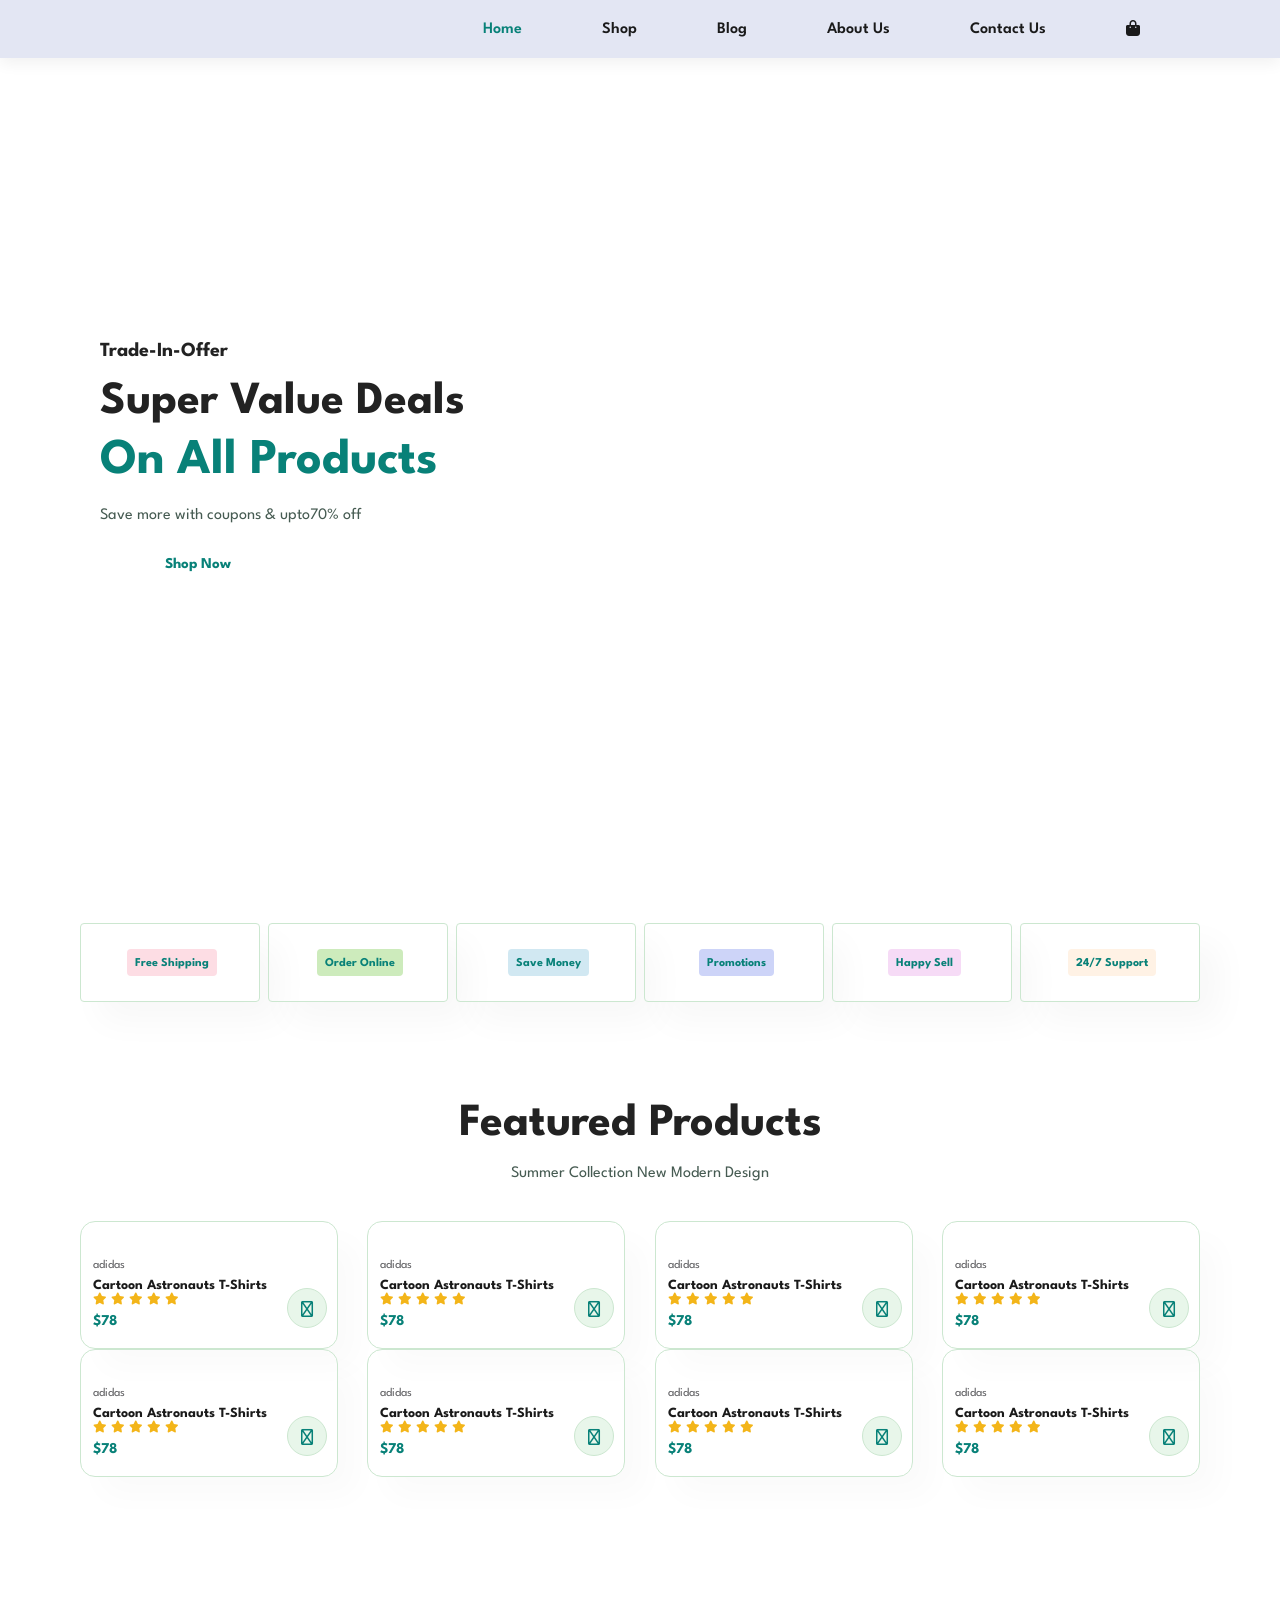
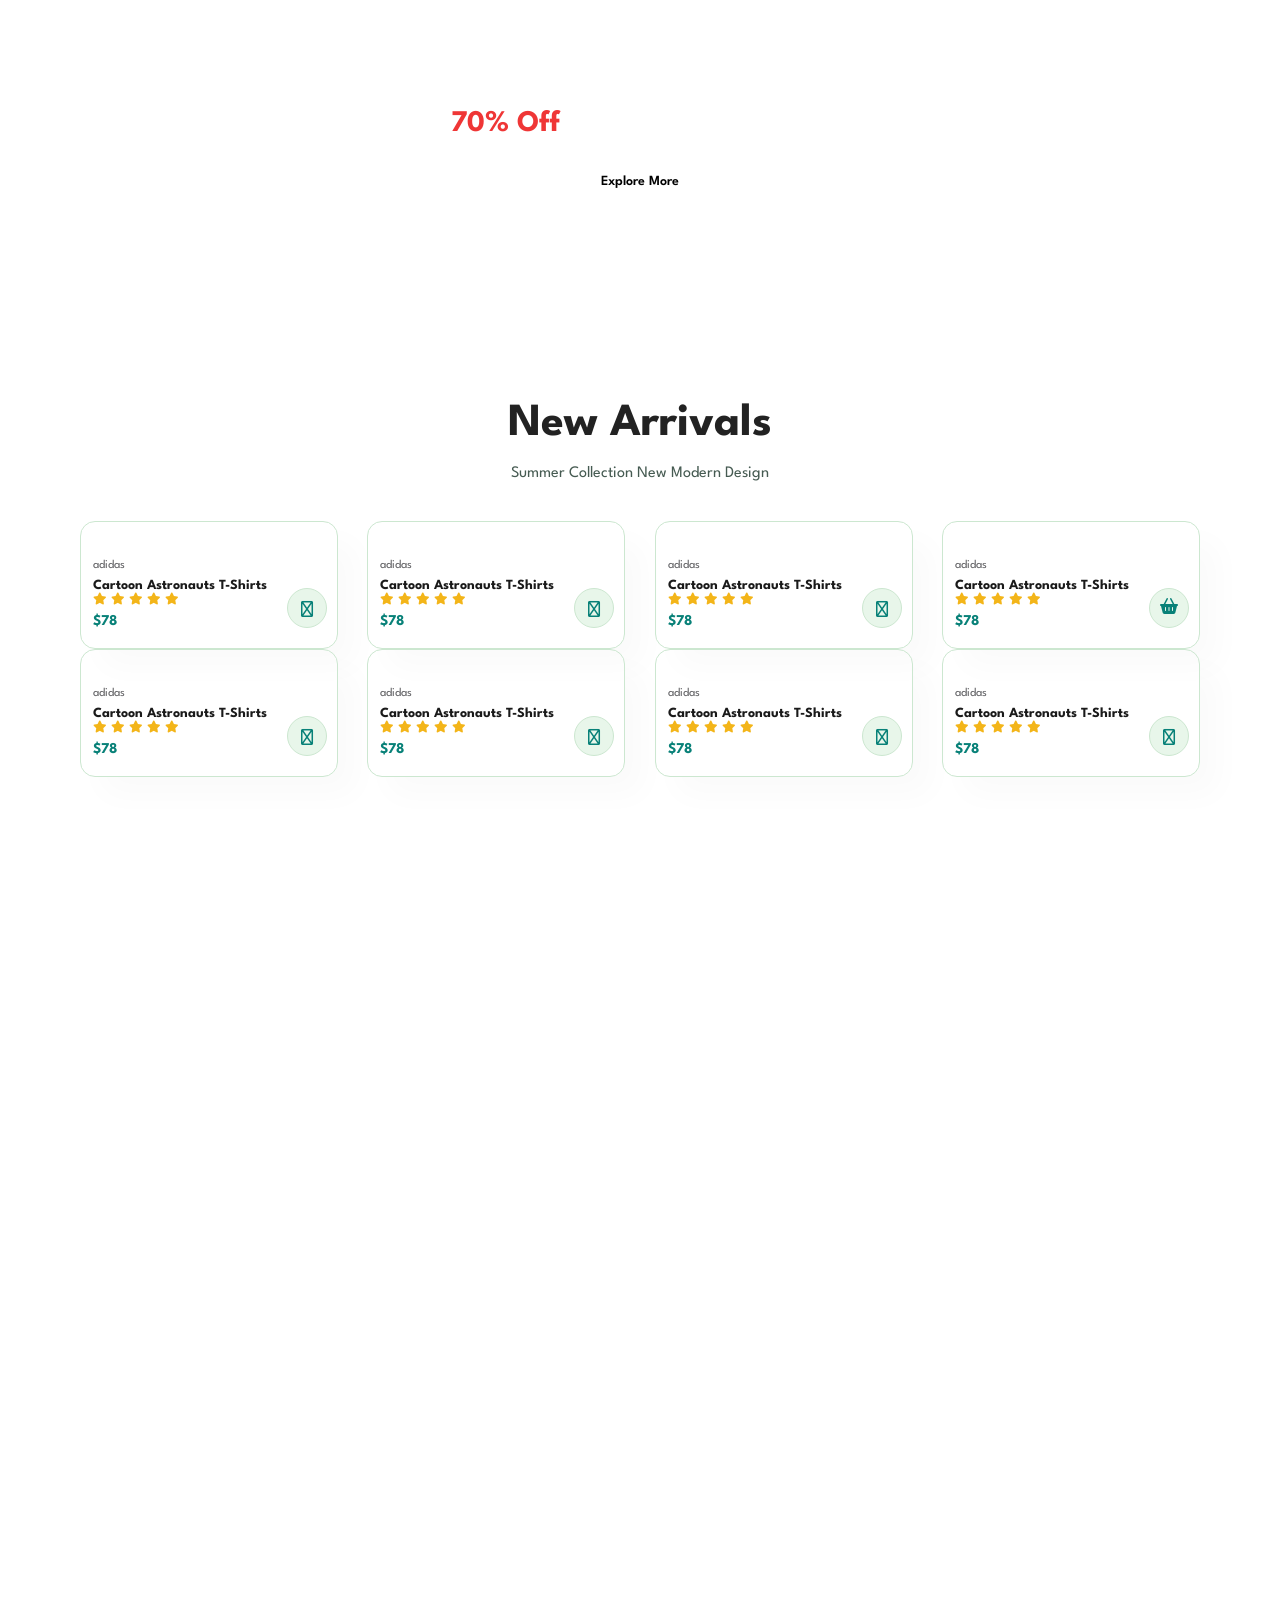
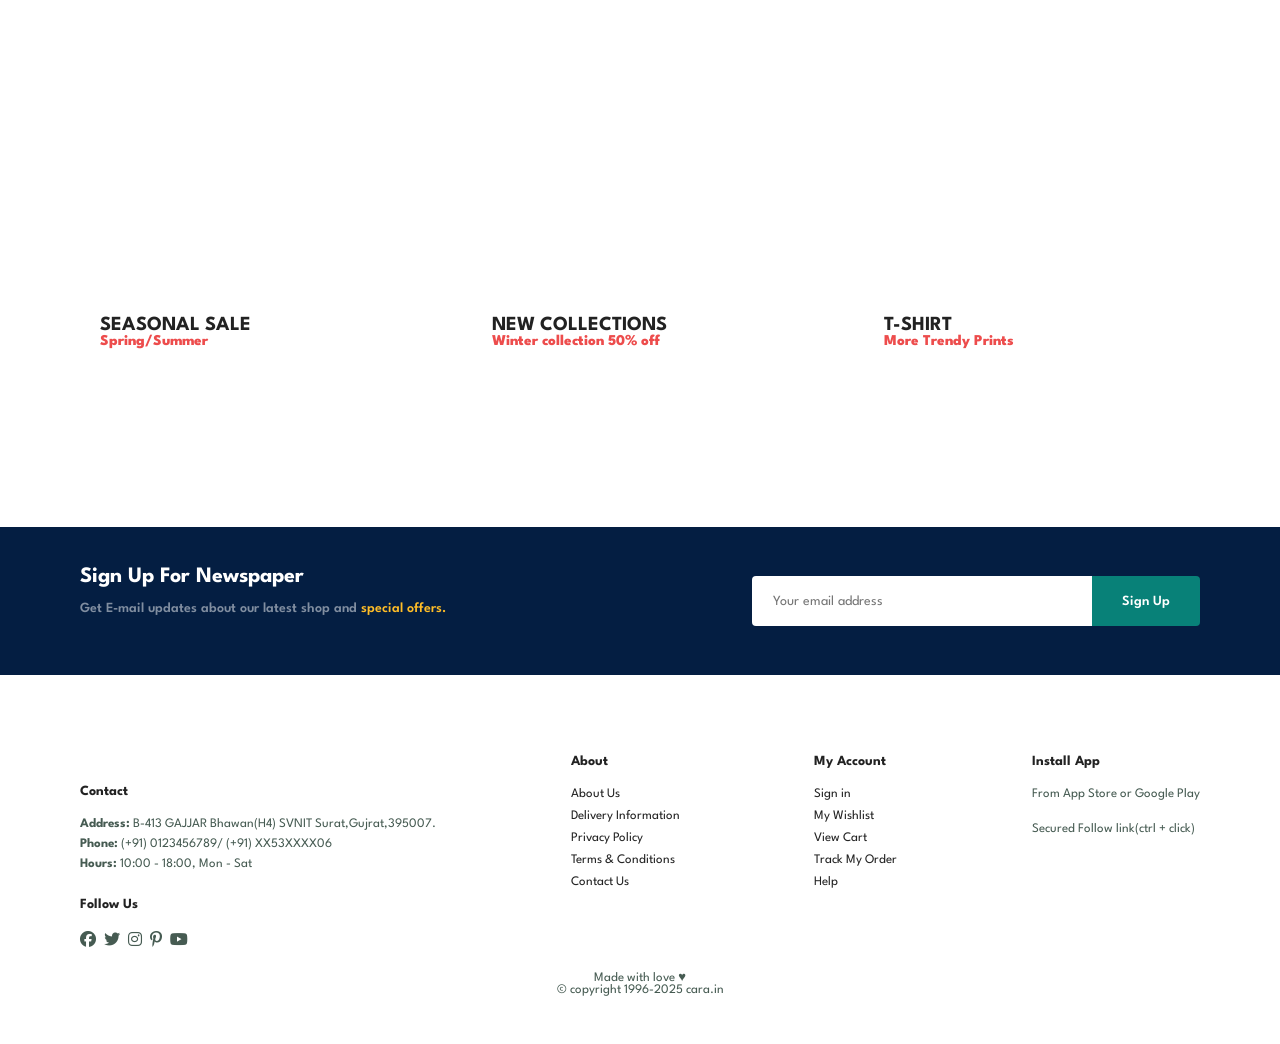
==== index.html @ d5af670e "Add files via upload" ====
<!DOCTYPE html>
<html lang="en">
  <head>
    <meta charset="UTF-8" />
    <meta name="viewport" content="width=device-width, initial-scale=1.0" />
    <title>Group project</title>
    <link rel="stylesheet" href="style.css" />
    <link
      rel="stylesheet"
      href="https://cdnjs.cloudflare.com/ajax/libs/font-awesome/6.7.2/css/all.min.css"
    />
  </head>
  <body>
    <section id="header">
      <a href="#"><img src="img/logo.png" alt="" /></a>

      <div>
        <ul id="navbar">
          <li><a class="active" href="index.html">Home</a></li>
          <li><a href="shop.html">Shop</a></li>
          <li><a href="blog.html">Blog</a></li>
          <li><a href="about.html">About Us</a></li>
          <li><a href="contact.html">Contact Us</a></li>
          <li>
            <a href="cart.html"><i class="fa-solid fa-bag-shopping"></i></a>
          </li>
        </ul>
      </div>
    </section>

    <section id="hero">
      <h4>Trade-In-Offer</h4>
      <h2>Super Value Deals</h2>
      <h1>On All Products</h1>
      <p>Save more with coupons & upto70% off</p>
      <button>Shop Now</button>
    </section>

    <section id="feature" class="section-p1">
      <div class="fe-box">
        <img src="img/Features/f1.png" alt="" />
        <h6>Free Shipping</h6>
      </div>
      <div class="fe-box">
        <img src="img/Features/f2.png" alt="" />
        <h6>Order Online</h6>
      </div>
      <div class="fe-box">
        <img src="img/Features/f3.png" alt="" />
        <h6>Save Money</h6>
      </div>
      <div class="fe-box">
        <img src="img/Features/f4.png" alt="" />
        <h6>Promotions</h6>
      </div>
      <div class="fe-box">
        <img src="img/Features/f5.png" alt="" />
        <h6>Happy Sell</h6>
      </div>
      <div class="fe-box">
        <img src="img/Features/f6.png" alt="" />
        <h6>24/7 Support</h6>
      </div>
    </section>

    <section id="product1" class="section-p1">
      <h2>Featured Products</h2>
      <p>Summer Collection New Modern Design</p>
      <div class="pro-container">
        <div class="pro">
          <img src="img/Products/f1.jpg" alt="" />
          <div class="des">
            <span>adidas</span>
            <h5>Cartoon Astronauts T-Shirts</h5>
            <div class="star">
              <i class="fas fa-star"></i>
              <i class="fas fa-star"></i>
              <i class="fas fa-star"></i>
              <i class="fas fa-star"></i>
              <i class="fas fa-star"></i>
            </div>
            <h4>$78</h4>
          </div>
          <a href="#"><i class="fa-solid fa-cart-shopping cart"></i></a>
        </div>
        <div class="pro">
          <img src="img/Products/f2.jpg" alt="" />
          <div class="des">
            <span>adidas</span>
            <h5>Cartoon Astronauts T-Shirts</h5>
            <div class="star">
              <i class="fas fa-star"></i>
              <i class="fas fa-star"></i>
              <i class="fas fa-star"></i>
              <i class="fas fa-star"></i>
              <i class="fas fa-star"></i>
            </div>
            <h4>$78</h4>
          </div>
          <a href="#"><i class="fa-solid fa-cart-shopping cart"></i></a>
        </div>
        <div class="pro">
          <img src="img/Products/f3.jpg" alt="" />
          <div class="des">
            <span>adidas</span>
            <h5>Cartoon Astronauts T-Shirts</h5>
            <div class="star">
              <i class="fas fa-star"></i>
              <i class="fas fa-star"></i>
              <i class="fas fa-star"></i>
              <i class="fas fa-star"></i>
              <i class="fas fa-star"></i>
            </div>
            <h4>$78</h4>
          </div>
          <a href="#"><i class="fa-solid fa-cart-shopping cart"></i></a>
        </div>
        <div class="pro">
          <img src="img/Products/f4.jpg" alt="" />
          <div class="des">
            <span>adidas</span>
            <h5>Cartoon Astronauts T-Shirts</h5>
            <div class="star">
              <i class="fas fa-star"></i>
              <i class="fas fa-star"></i>
              <i class="fas fa-star"></i>
              <i class="fas fa-star"></i>
              <i class="fas fa-star"></i>
            </div>
            <h4>$78</h4>
          </div>
          <a href="#"><i class="fa-solid fa-cart-shopping cart"></i></a>
        </div>
        <div class="pro">
          <img src="img/Products/f5.jpg" alt="" />
          <div class="des">
            <span>adidas</span>
            <h5>Cartoon Astronauts T-Shirts</h5>
            <div class="star">
              <i class="fas fa-star"></i>
              <i class="fas fa-star"></i>
              <i class="fas fa-star"></i>
              <i class="fas fa-star"></i>
              <i class="fas fa-star"></i>
            </div>
            <h4>$78</h4>
          </div>
          <a href="#"><i class="fa-solid fa-cart-shopping cart"></i></a>
        </div>
        <div class="pro">
          <img src="img/Products/f6.jpg" alt="" />
          <div class="des">
            <span>adidas</span>
            <h5>Cartoon Astronauts T-Shirts</h5>
            <div class="star">
              <i class="fas fa-star"></i>
              <i class="fas fa-star"></i>
              <i class="fas fa-star"></i>
              <i class="fas fa-star"></i>
              <i class="fas fa-star"></i>
            </div>
            <h4>$78</h4>
          </div>
          <a href="#"><i class="fa-solid fa-cart-shopping cart"></i></a>
        </div>
        <div class="pro">
          <img src="img/Products/f7.jpg" alt="" />
          <div class="des">
            <span>adidas</span>
            <h5>Cartoon Astronauts T-Shirts</h5>
            <div class="star">
              <i class="fas fa-star"></i>
              <i class="fas fa-star"></i>
              <i class="fas fa-star"></i>
              <i class="fas fa-star"></i>
              <i class="fas fa-star"></i>
            </div>
            <h4>$78</h4>
          </div>
          <a href="#"><i class="fa-solid fa-cart-shopping cart"></i></a>
        </div>
        <div class="pro">
          <img src="img/Products/f8.jpg" alt="" />
          <div class="des">
            <span>adidas</span>
            <h5>Cartoon Astronauts T-Shirts</h5>
            <div class="star">
              <i class="fas fa-star"></i>
              <i class="fas fa-star"></i>
              <i class="fas fa-star"></i>
              <i class="fas fa-star"></i>
              <i class="fas fa-star"></i>
            </div>
            <h4>$78</h4>
          </div>
          <a href="#"><i class="fa-solid fa-cart-shopping cart"></i></a>
        </div>
      </div>
    </section>

    <section id="banner" class="section-m1">
      <h4>Repair Services</h4>
      <h2>Upto <span>70% Off</span> All t-Shirts & Accessories</h2>
      <button class="normal">Explore More</button>
    </section>

    <section id="product1" class="section-p1">
      <h2>New Arrivals</h2>
      <p>Summer Collection New Modern Design</p>
      <div class="pro-container">
        <div class="pro">
          <img src="img/Products/n1.jpg" alt="" />
          <div class="des">
            <span>adidas</span>
            <h5>Cartoon Astronauts T-Shirts</h5>
            <div class="star">
              <i class="fas fa-star"></i>
              <i class="fas fa-star"></i>
              <i class="fas fa-star"></i>
              <i class="fas fa-star"></i>
              <i class="fas fa-star"></i>
            </div>
            <h4>$78</h4>
          </div>
          <a href="#"><i class="fa-solid fa-cart-shopping cart"></i></a>
        </div>
        <div class="pro">
          <img src="img/Products/n2.jpg" alt="" />
          <div class="des">
            <span>adidas</span>
            <h5>Cartoon Astronauts T-Shirts</h5>
            <div class="star">
              <i class="fas fa-star"></i>
              <i class="fas fa-star"></i>
              <i class="fas fa-star"></i>
              <i class="fas fa-star"></i>
              <i class="fas fa-star"></i>
            </div>
            <h4>$78</h4>
          </div>
          <a href="#"><i class="fa-solid fa-cart-shopping cart"></i></a>
        </div>
        <div class="pro">
          <img src="img/Products/n3.jpg" alt="" />
          <div class="des">
            <span>adidas</span>
            <h5>Cartoon Astronauts T-Shirts</h5>
            <div class="star">
              <i class="fas fa-star"></i>
              <i class="fas fa-star"></i>
              <i class="fas fa-star"></i>
              <i class="fas fa-star"></i>
              <i class="fas fa-star"></i>
            </div>
            <h4>$78</h4>
          </div>
          <a href="#"><i class="fa-solid fa-cart-shopping cart"></i></a>
        </div>
        <div class="pro">
          <img src="img/Products/n4.jpg" alt="" />
          <div class="des">
            <span>adidas</span>
            <h5>Cartoon Astronauts T-Shirts</h5>
            <div class="star">
              <i class="fas fa-star"></i>
              <i class="fas fa-star"></i>
              <i class="fas fa-star"></i>
              <i class="fas fa-star"></i>
              <i class="fas fa-star"></i>
            </div>
            <h4>$78</h4>
          </div>
          <a href="#" class="cart"
            ><i class="fa-solid fa-basket-shopping"></i
          ></a>
        </div>
        <div class="pro">
          <img src="img/Products/n5.jpg" alt="" />
          <div class="des">
            <span>adidas</span>
            <h5>Cartoon Astronauts T-Shirts</h5>
            <div class="star">
              <i class="fas fa-star"></i>
              <i class="fas fa-star"></i>
              <i class="fas fa-star"></i>
              <i class="fas fa-star"></i>
              <i class="fas fa-star"></i>
            </div>
            <h4>$78</h4>
          </div>
          <a href="#"><i class="fa-solid fa-cart-shopping cart"></i></a>
        </div>
        <div class="pro">
          <img src="img/Products/n6.jpg" alt="" />
          <div class="des">
            <span>adidas</span>
            <h5>Cartoon Astronauts T-Shirts</h5>
            <div class="star">
              <i class="fas fa-star"></i>
              <i class="fas fa-star"></i>
              <i class="fas fa-star"></i>
              <i class="fas fa-star"></i>
              <i class="fas fa-star"></i>
            </div>
            <h4>$78</h4>
          </div>
          <a href="#"><i class="fa-solid fa-cart-shopping cart"></i></a>
        </div>
        <div class="pro">
          <img src="img/Products/n7.jpg" alt="" />
          <div class="des">
            <span>adidas</span>
            <h5>Cartoon Astronauts T-Shirts</h5>
            <div class="star">
              <i class="fas fa-star"></i>
              <i class="fas fa-star"></i>
              <i class="fas fa-star"></i>
              <i class="fas fa-star"></i>
              <i class="fas fa-star"></i>
            </div>
            <h4>$78</h4>
          </div>
          <a href="#"><i class="fa-solid fa-cart-shopping cart"></i></a>
        </div>
        <div class="pro">
          <img src="img/Products/n8.jpg" alt="" />
          <div class="des">
            <span>adidas</span>
            <h5>Cartoon Astronauts T-Shirts</h5>
            <div class="star">
              <i class="fas fa-star"></i>
              <i class="fas fa-star"></i>
              <i class="fas fa-star"></i>
              <i class="fas fa-star"></i>
              <i class="fas fa-star"></i>
            </div>
            <h4>$78</h4>
          </div>
          <a href="#"><i class="fa-solid fa-cart-shopping cart"></i></a>
        </div>
      </div>
    </section>
    
    <section id="sm-banner" class="section-p1">
      <div class="banner-box">
        <h4>Crazy Deals</h4>
        <h2>buy 1 get 1 free</h2>
        <span>The best classic dress is on sale</span>
        <button class="white">Learn More</button>
      </div>
      <div class="banner-box banner-box2">
        <h4>Spring/Summer</h4>
        <h2>upcoming season</h2>
        <span>The best classic dress is on sale</span>
        <button class="white">Collections</button>
      </div>
    </section>

    <section id="banner3">
      <div class="banner-box">
        <h4>SEASONAL SALE</h4>
        <h3>Spring/Summer</h3>
      </div>
      <div class="banner-box banner-box2">
        <h4>NEW COLLECTIONS</h4>
        <h3>Winter collection 50% off</h3>
      </div>
      <div class="banner-box banner-box3">
        <h4>T-SHIRT</h4>
        <h3>More Trendy Prints</h3>
      </div>
    </section>

    <section id="newsletter" class="section-p1 section-m1">
      <div class="newtext">
        <h4>Sign Up For Newspaper</h4>
        <p>
          Get E-mail updates about our latest shop and
          <span>special offers.</span>
        </p>
      </div>
      <div class="form">
        <input type="text" placeholder="Your email address" />
        <button class="normal">Sign Up</button>
      </div>
    </section>

    <footer class="section-p1">
      <div class="col">
        <img src="img/logo.png" class="logo" alt="" />
        <h4>Contact</h4>
        <p>
          <strong>Address: </strong> B-413 GAJJAR Bhawan(H4) SVNIT
          Surat,Gujrat,395007.
        </p>
        <p><strong>Phone: </strong> (+91) 0123456789/ (+91) XX53XXXX06</p>
        <p><strong>Hours: </strong> 10:00 - 18:00, Mon - Sat</p>
        <div class="follow">
          <h4>Follow Us</h4>
          <div class="icon">
            <i class="fab fa-facebook"></i>
            <i class="fab fa-twitter"></i>
            <i class="fab fa-instagram"></i>
            <i class="fab fa-pinterest-p"></i>
            <i class="fab fa-youtube"></i>
          </div>
        </div>
      </div>
      <div class="col">
        <h4>About</h4>
        <a href="#">About Us</a>
        <a href="#">Delivery Information</a>
        <a href="#">Privacy Policy</a>
        <a href="#">Terms & Conditions</a>
        <a href="#">Contact Us</a>
      </div>
      <div class="col">
        <h4>My Account</h4>
        <a href="#">Sign in</a>
        <a href="#"> My Wishlist</a>
        <a href="#">View Cart</a>
        <a href="#">Track My Order</a>
        <a href="#">Help</a>
      </div>
      <div class="col install">
        <h4>Install App</h4>
        <p>From App Store or Google Play</p>
        <div class="row">
          <img src="img/pay/app.jpg" alt="">
          <img src="img/pay/play.jpg" alt="">
        </div>
        <p>Secured Follow link(ctrl + click)</p>
        <img src="img/pay/pay.png" alt="">
      </div>

      <div class="copyright">
        <p>Made with love &#9829;
          <br>
          &#169 copyright 1996-2025 cara.in</p>
      </div>
    </footer>


    <script src="script.js"></script>
  </body>
</html>
---- style.css ----
@import url("https://fonts.googleapis.com/css2?family=Spartan:wght@100;200;300;400;500;600;700;800;900&display=swap");
* {
  margin: 0;
  padding: 0;
  box-sizing: border-box;
  font-family: "Spartan", sans-serif;
}

html {
  scroll-behavior: smooth;
}

/* Global Styles */

h1 {
  font-size: 50px;
  line-height: 64px;
  color: #222;
}

h2 {
  font-size: 46px;
  line-height: 54px;
  color: #222;
}

h4 {
  font-size: 20px;
  color: #222;
}

h6 {
  font-weight: 700;
  font-size: 12px;
}

p {
  font-size: 16px;
  color: #465b52;
  margin: 15px 0 20px 0;
}

.section-p1 {
  padding: 40px 80px;
}

.section-m1 {
  margin: 40px 0;
}
button.normal {
  font-size: 14px;
  font-weight: 600;
  padding: 14px 30px;
  color: black;
  background-color: white;
  border-radius: 4px;
  cursor: pointer;
  border: none;
  outline: none;
  transition: 0.2s;
}
button.white {
  font-size: 14px;
  font-weight: 600;
  padding: 11px 18px;
  color: white;
  background-color: transparent;
  border-radius: 4px;
  cursor: pointer;
  border: 1px solid white;
  outline: none;
  transition: 0.2s;
}
body {
  width: 100%;
}

/* Home page  */

#header {
  display: flex;
  align-items: center;
  justify-content: space-between;
  padding: 20px 100px;
  background-color: #e3e6f3;
  box-shadow: 0px 5px 15px rgba(0, 0, 0, 0.06);
  position: sticky;
  top: 0px;
  z-index: 999;
}

#navbar {
  display: flex;
  align-items: center;
  justify-content: center;
}

#navbar li {
  list-style: none;
  padding: 0px 40px;
  /* position: relative; */
}

#navbar li a {
  text-decoration: none;
  font-size: 16px;
  font-weight: 600;
  color: #1a1a1a;
  transition: 0.3 ease-in;
}
#navbar li a:hover,
#navbar li a.active {
  color: #088178;
}
/* #navbar li a.active::after {
  content: "";
  width: 30%;
  height: 2px;
  position: absolute;
  bottom: -4px;
  left: 20px;
  color: #088178;
} */

#hero {
  background-image: url("img/hero4.png");
  height: 90vh;
  width: 100%;
  background-size: cover;
  background-position: top 25% right 0%;
  padding: 0px 100px;
  display: flex;
  flex-direction: column;
  align-items: flex-start;
  justify-content: center;
}

#hero h4 {
  padding-bottom: 15px;
}

#hero h1 {
  color: #088178;
}

#hero button {
  background-image: url("img/button.png");
  background-color: transparent;
  color: #088178;
  border: 0;
  padding: 14px 80px 14px 65px;
  background-repeat: no-repeat;
  cursor: pointer;
  font-size: 15px;
  font-weight: 700;
}

#feature {
  display: flex;
  align-items: center;
  justify-content: space-between;
  flex-wrap: wrap;
}
#feature .fe-box {
  width: 180px;
  text-align: center;
  padding: 25px 15px;
  box-shadow: 20px 20px 34px rgba(0, 0, 0, 0.03);
  border: 1px solid #cce7d0;
  margin: 15px 0px;
  border-radius: 4px;
}
#feature .fe-box:hover {
  box-shadow: 10px 10px 54px rgba(70, 32, 221, 0.1);
}

#feature .fe-box img {
  margin-bottom: 10px;
  width: 100%;
}
#feature .fe-box h6 {
  display: inline-block;
  padding: 9px 8px 6px 8px;
  border-radius: 4px;
  line-height: 1;
  color: #088178;
  background-color: #fddde4;
}
#feature .fe-box:nth-child(2) h6 {
  background-color: #cdebbc;
}
#feature .fe-box:nth-child(3) h6 {
  background-color: #d1e8f2;
}
#feature .fe-box:nth-child(4) h6 {
  background-color: #cdd4f8;
}
#feature .fe-box:nth-child(5) h6 {
  background-color: #f6dbf6;
}
#feature .fe-box:nth-child(6) h6 {
  background-color: #fff2e5;
}

#product1 {
  text-align: center;
}
#product1 .pro-container {
  display: flex;
  flex-wrap: wrap;
  justify-content: space-between;
  padding-top: 20px;
  /* padding-bottom: 20px;  */
}
#product1 .pro {
  width: 23%;
  min-width: 250px;
  padding: 10px 12px;
  border: 1px solid #cce7d0;
  border-radius: 15px;
  cursor: pointer;
  box-shadow: 20px 20px 30px rgba(0, 0, 0, 0.02);
  margin: 15px0;
  transition: 0.2s ease;
  position: relative;
}
#product1 .pro:hover {
  box-shadow: 20px 20px 30px rgba(0, 0, 0, 0.06);
}
#product1 .pro img {
  width: 100%;
  border-radius: 10px;
}
#product1 .pro .des {
  text-align: start;
  padding: 10px 0;
}
#product1 .pro .des span {
  font-size: 12px;
  color: #606063;
}
#product1 .pro .des h5 {
  padding-top: 7px;
  color: #1a1a1a;
  font-size: 14px;
}
#product1 .pro .des i {
  color: rgb(243, 181, 25);
  font-size: 12px;
}
#product1 .pro .des h4 {
  padding-top: 7px;
  color: #088178;
  font-size: 15px;
  font-weight: 700;
}
#product1 .pro .cart {
  width: 40px;
  height: 40px;
  line-height: 40px;
  border-radius: 50px;
  background-color: #e8f6ea;
  font-weight: 500;
  color: #088178;
  border: 1px solid #cce7d0;
  position: absolute;
  bottom: 20px;
  right: 10px;
}
#banner {
  display: flex;
  flex-direction: column;
  justify-content: center;
  align-items: center;
  text-align: center;
  background-image: url("img/Banner/b2.jpg");
  width: 100%;
  height: 40vh;
  background-size: cover;
  background-position: centre;
}
#banner h4 {
  color: #fff;
  font-size: 16px;
}
#banner h2 {
  color: #fff;
  font-size: 30px;
  padding: 10px;
}
#banner h2 span {
  color: #ef3636;
}
#banner button:hover {
  background-color: #088178;
  color: white;
}

#sm-banner {
  display: flex;
  justify-content: space-between;
  flex-wrap: wrap;
}
#sm-banner .banner-box {
  display: flex;
  flex-direction: column;
  justify-content: center;
  align-items: flex-start;
  background-image: url("img/Banner/b17.jpg");
  min-width: 630px;
  height: 50vh;
  background-size: cover;
  background-position: centre;
  padding: 30px;
}
#sm-banner .banner-box2{
  background-image: url("img/Banner/b10.jpg");  
}
#sm-banner h4 {
  color: white;
  font-size: 20px;
  font-weight: 300;
}
#sm-banner h2 {
  color: white;
  font-size: 30px;
  font-weight: 700;
}
#sm-banner span {
  color: white;
  font-size: 14px;
  font-weight: 500;
  padding-bottom: 15px;
}
#sm-banner .banner-box:hover button{
  background-color: #088178;
  border: 1px solid #088178;
}

#banner3{
  display: flex;
  flex-wrap: wrap;
  justify-content: space-between;
  padding: 0 80px;

}
#banner3 .banner-box {
  display: flex;
  flex-direction: column;
  justify-content: center;
  align-items: flex-start;
  background-image: url("img/Banner/b7.jpg");
  min-width: 30%;
  height: 30vh;
  background-size: cover;
  background-position: centre;
  padding: 20px;
  margin-bottom: 20px;
}
#banner3 .banner-box2 {
  background-image: url("img/Banner/b4.jpg");
}
#banner3 .banner-box3 {
  background-image: url("img/Banner/b18.jpg");
}
#banner3 h2{
  color: white;
  font-size: 22px;
  font-weight: 900;
}
#banner3 h3{
  color: rgb(237, 76, 76);
  font-size: 15px;
  font-weight: 800;
}

#newsletter{
  display: flex;
  justify-content: space-between;
  flex-wrap: wrap;
  align-items: center;
  background-image: url("img/Banner/b14.png");
  background-repeat: no-repeat;
  background-position: 20% 30%;
  background-color: #041e42;
}
#newsletter h4{
  font-size: 22px;
  color: white;
  font-weight: 700;
}
#newsletter p{
  font-size: 14px;
  color: #818ea0;
  font-weight: 600;
}
#newsletter p span{
  color: #ffbd27;
}
#newsletter .form{
  display: flex;
  width: 40%;
}
#newsletter input{
  height: 3.125rem;
  padding: 1.25rem;
  font-size: 14px;
  width: 100%;
  border: 1px solid transparent;
  border-radius: 4px;
  outline: none;
  border-top-right-radius: 0;
  border-bottom-right-radius: 0;
}
#newsletter button{
  color: white;
  background-color: #088178;
  white-space: nowrap;
  border-top-left-radius: 0;
  border-bottom-left-radius: 0;
}

footer{
  display: flex;
  justify-content: space-between;
  flex-wrap: wrap;
}
footer .col{
  display: flex;
  flex-direction: column;
  align-items: flex-start;
  margin-bottom: 20px;
}
footer .logo{
  margin-bottom: 30px;
}
footer h4{
  font-size: 14px;
  padding-bottom: 20px;
}
footer p{
  margin: 0 0 8px 0;
  font-size: 13px;
}
footer a{
  text-decoration: none;
  font-size: 13px;
  margin-bottom: 10px;
  color: #222;
}
footer .follow{
  margin-top: 20px; 
}
footer .follow i{
  padding-right: 4px;
  cursor: pointer;
  color: #465b52;
}
footer .follow .row img{
  border: 1px solid #088178;
  border-radius: 6px;
}
footer .follow img{
  margin: 10px 0 15px 0;
}
footer .follow i:hover,
footer a:hover{
  color: #088178;
}
footer .copyright{
  width: 100%;
  text-align: center;
}


/* Shop page  */

#page-header{
  background-image: url("img/Banner/b1.jpg");
  width: 100%;
  height: 40vh;
  display: flex;
  justify-content: center;
  flex-direction: column;
  text-align: center;
  padding: 14px;
}
#page-header h2,
#page-header p{
  color: white;
}

#pagination{
  text-align: center;
}
#pagination a{
  text-decoration: none;
  background-color: #088178;
  padding: 15px 20px;
  border-radius: 4px;
  color: white;
  font-weight: 600;
}
#pagination a i{
  font-size: 16px;
  font-weight: 600;
}

/* Single Product */

#prodetails{
  display: flex;
  margin-top: 20px;
}
#prodetails .single-pro-img{
  width: 40%;
  margin-right: 50px;
}
.small-img-group{
  display: flex;
  justify-content: space-between;
}
.small-img-col{
  flex-basis: 24%;
  cursor: pointer;
}
#prodetails .single-pro-details{
  width: 50%;
  padding-top: 30px;
}
#prodetails .single-pro-details h4{
  padding: 40px 0 20px 0;
}
#prodetails .single-pro-details h2{
  font-size: 26px;
}
#prodetails .single-pro-details select{
  display: block;
  padding: 5px 10px;
  margin-bottom: 10px;
}
#prodetails .single-pro-details input{
  width: 50px;
  height: 47px;
  padding-left: 10px;
  font-size: 16px;
  margin-right: 10px;
}
#prodetails .single-pro-details input{
  outline: none;
}
#prodetails .single-pro-details button {
  background-color: #088178; 
  color: white;
}
#prodetails .single-pro-details span{
  line-height: 25px;
}
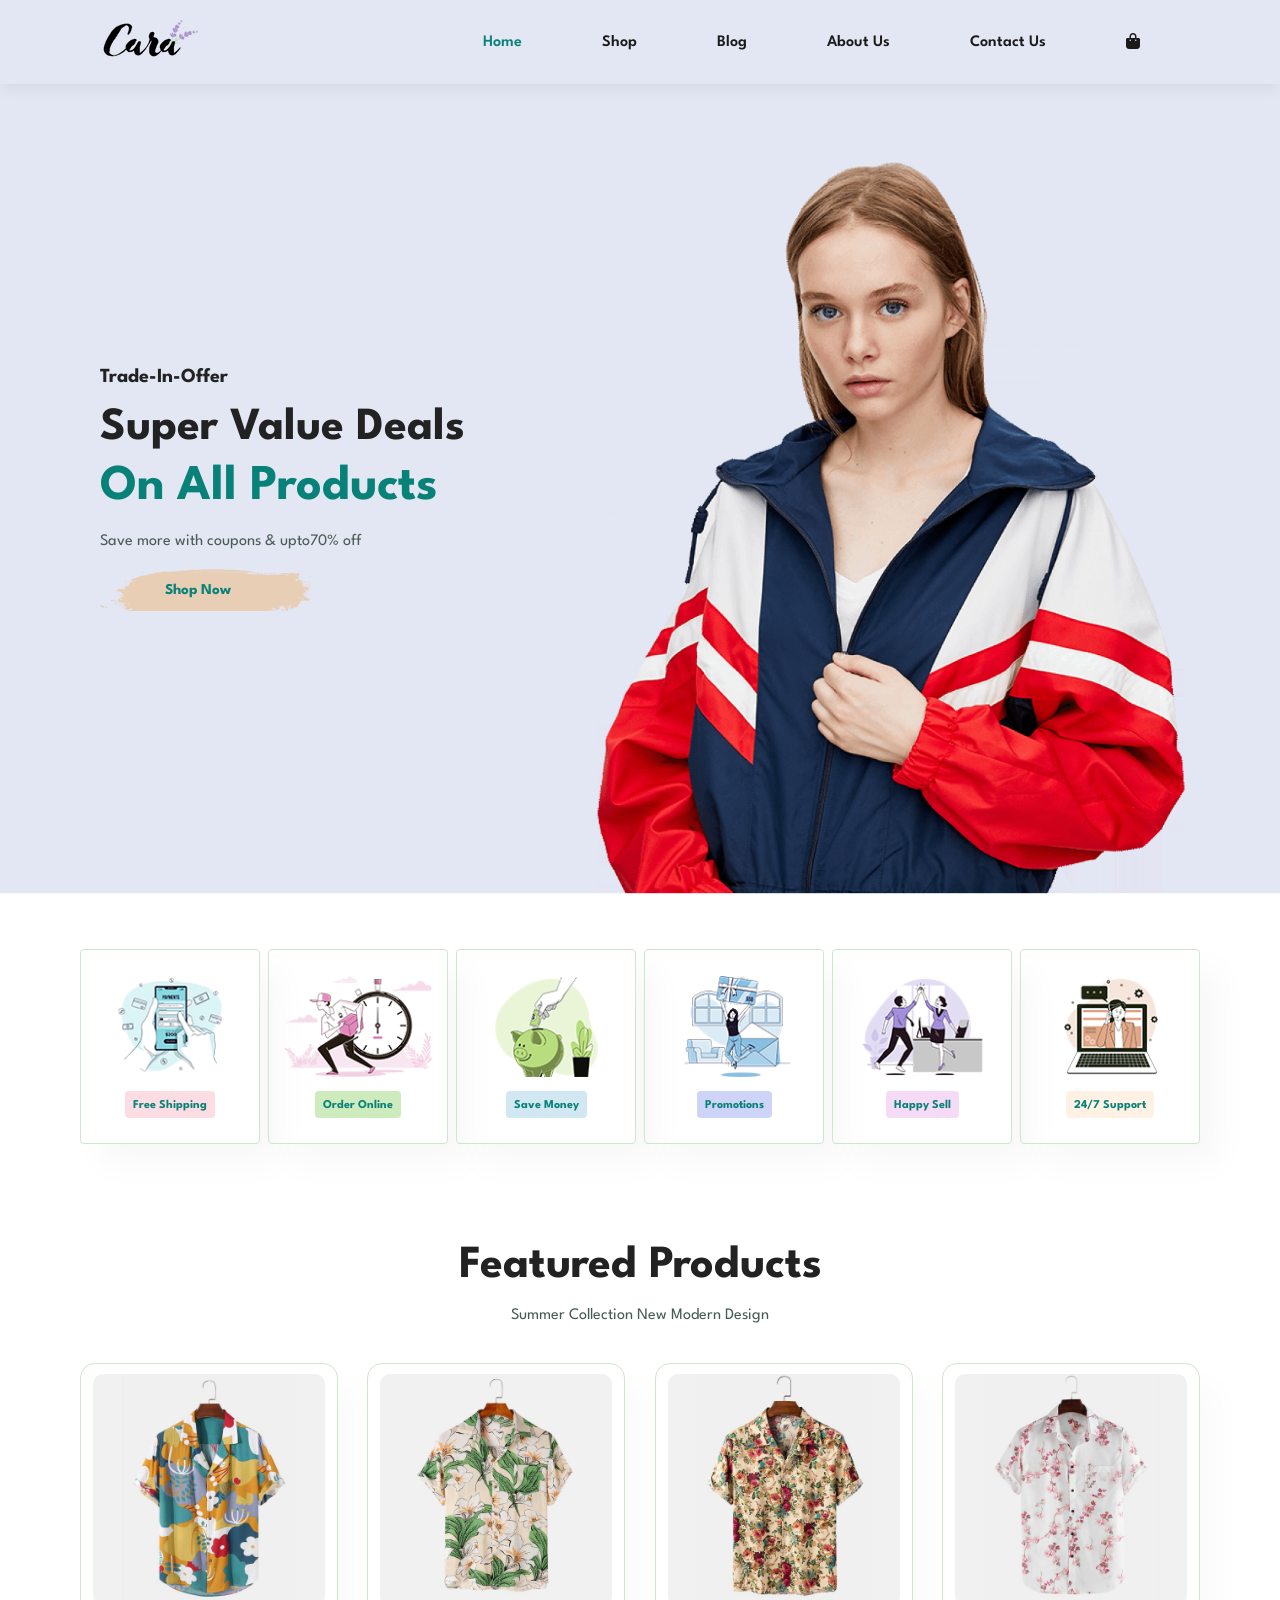
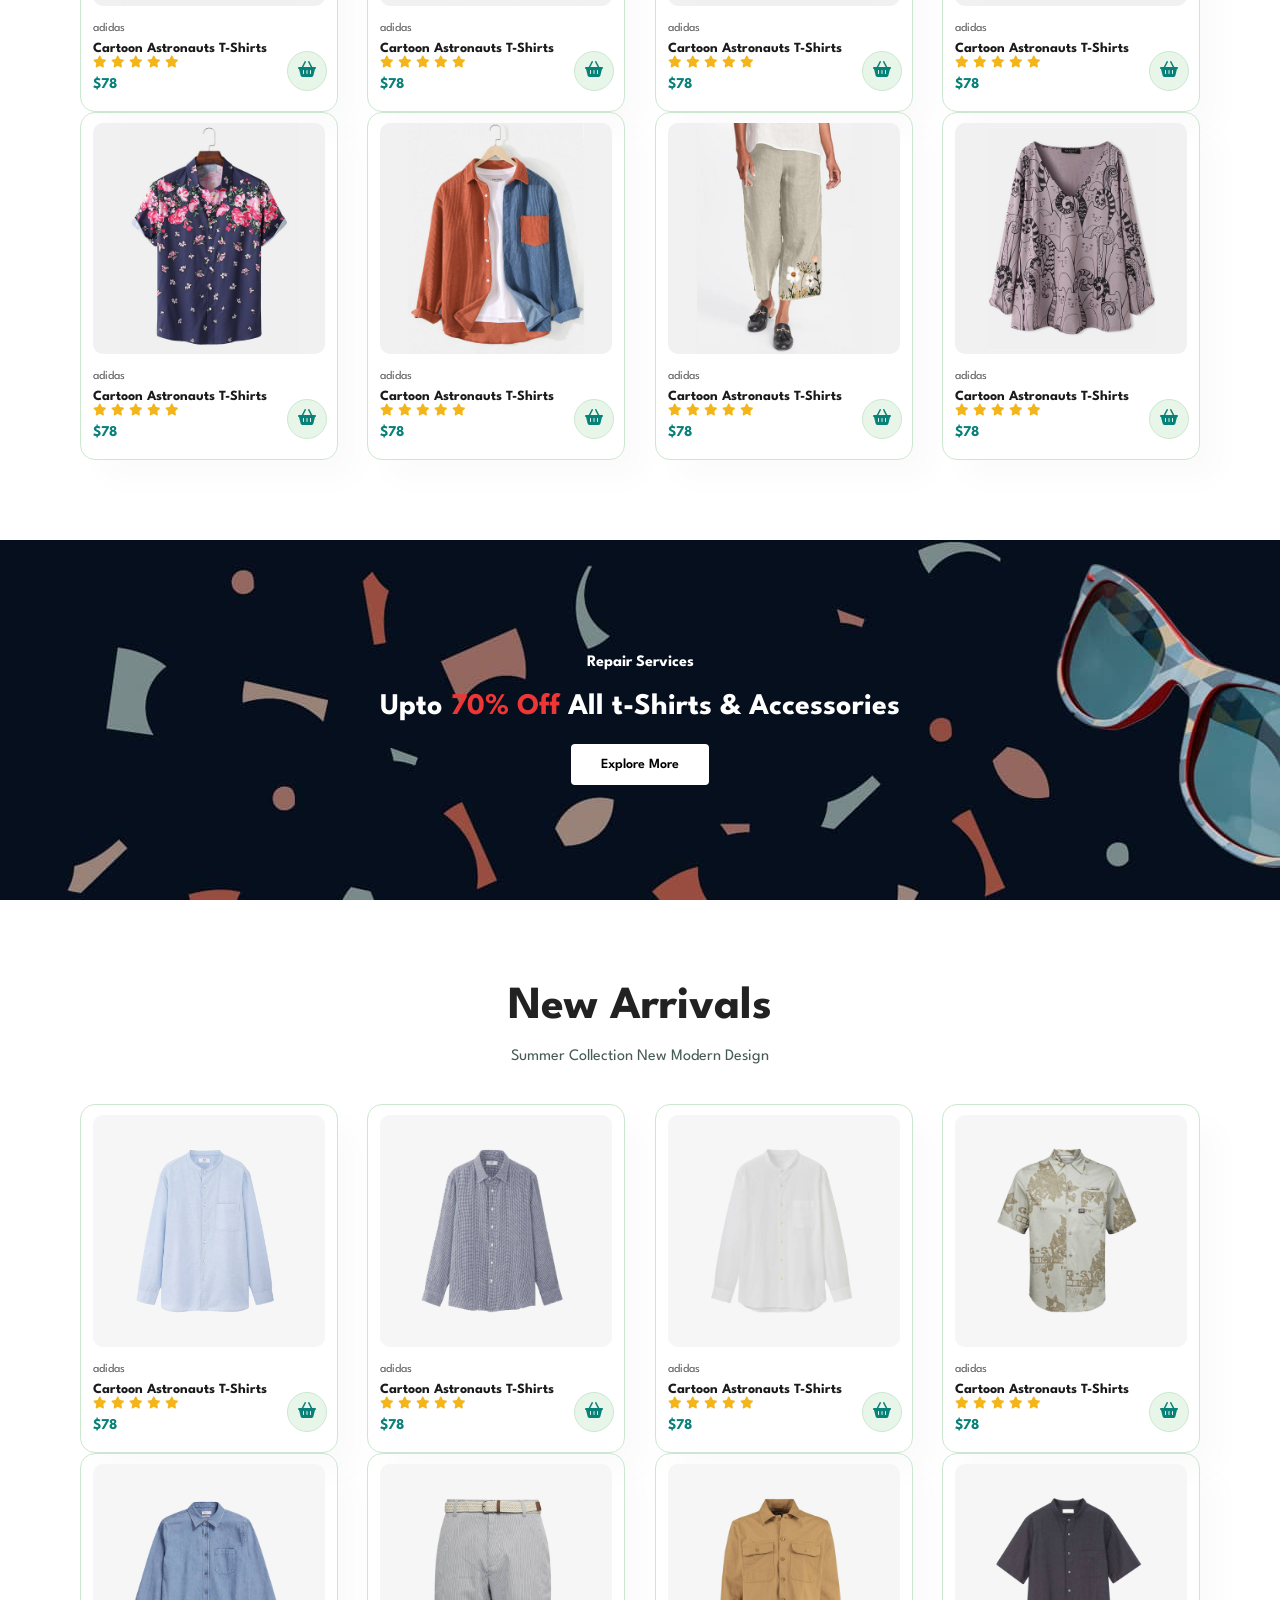
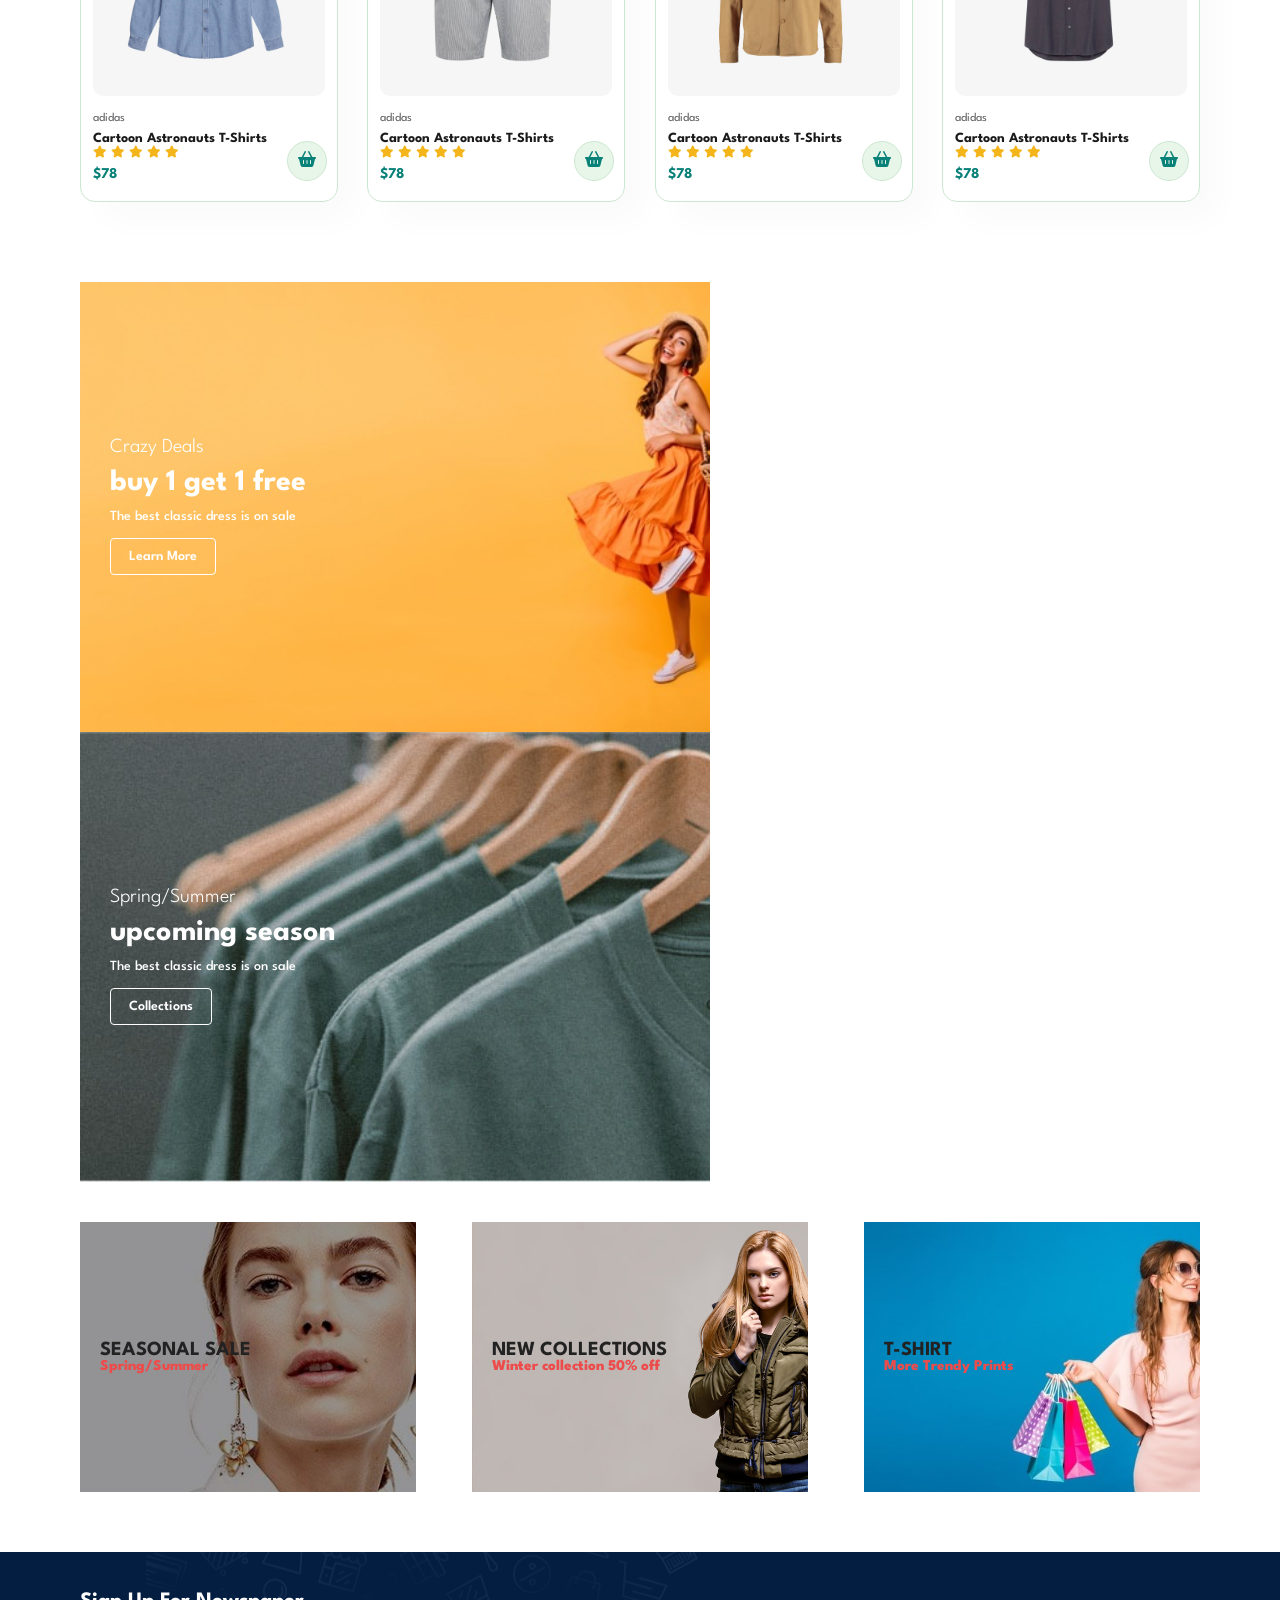
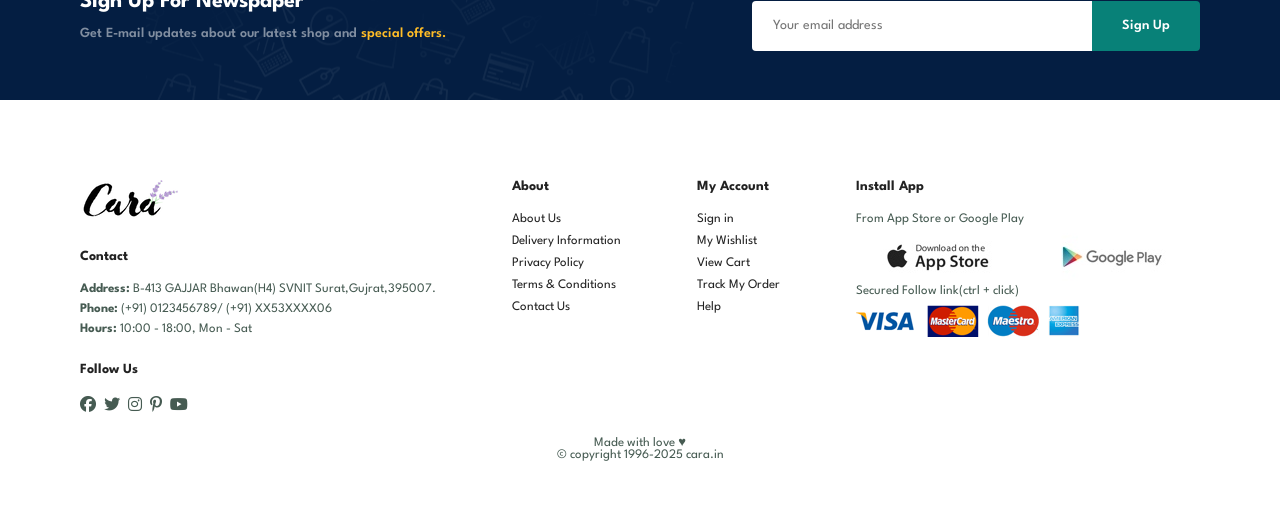
==== commit 100024e3: "jkghj" ====
--- a/index.html
+++ b/index.html
@@ -81,7 +81,9 @@
             </div>
             <h4>$78</h4>
           </div>
-          <a href="#"><i class="fa-solid fa-cart-shopping cart"></i></a>
+          <a href="#" class="cart"
+            ><i class="fa-solid fa-basket-shopping"></i
+          ></a>
         </div>
         <div class="pro">
           <img src="img/Products/f2.jpg" alt="" />
@@ -97,7 +99,9 @@
             </div>
             <h4>$78</h4>
           </div>
-          <a href="#"><i class="fa-solid fa-cart-shopping cart"></i></a>
+          <a href="#" class="cart"
+            ><i class="fa-solid fa-basket-shopping"></i
+          ></a>
         </div>
         <div class="pro">
           <img src="img/Products/f3.jpg" alt="" />
@@ -113,7 +117,9 @@
             </div>
             <h4>$78</h4>
           </div>
-          <a href="#"><i class="fa-solid fa-cart-shopping cart"></i></a>
+          <a href="#" class="cart"
+            ><i class="fa-solid fa-basket-shopping"></i
+          ></a>
         </div>
         <div class="pro">
           <img src="img/Products/f4.jpg" alt="" />
@@ -129,7 +135,9 @@
             </div>
             <h4>$78</h4>
           </div>
-          <a href="#"><i class="fa-solid fa-cart-shopping cart"></i></a>
+          <a href="#" class="cart"
+            ><i class="fa-solid fa-basket-shopping"></i
+          ></a>
         </div>
         <div class="pro">
           <img src="img/Products/f5.jpg" alt="" />
@@ -145,7 +153,9 @@
             </div>
             <h4>$78</h4>
           </div>
-          <a href="#"><i class="fa-solid fa-cart-shopping cart"></i></a>
+          <a href="#" class="cart"
+            ><i class="fa-solid fa-basket-shopping"></i
+          ></a>
         </div>
         <div class="pro">
           <img src="img/Products/f6.jpg" alt="" />
@@ -161,7 +171,9 @@
             </div>
             <h4>$78</h4>
           </div>
-          <a href="#"><i class="fa-solid fa-cart-shopping cart"></i></a>
+          <a href="#" class="cart"
+          ><i class="fa-solid fa-basket-shopping"></i
+        ></a>
         </div>
         <div class="pro">
           <img src="img/Products/f7.jpg" alt="" />
@@ -177,7 +189,9 @@
             </div>
             <h4>$78</h4>
           </div>
-          <a href="#"><i class="fa-solid fa-cart-shopping cart"></i></a>
+          <a href="#" class="cart"
+            ><i class="fa-solid fa-basket-shopping"></i
+          ></a>
         </div>
         <div class="pro">
           <img src="img/Products/f8.jpg" alt="" />
@@ -193,7 +207,9 @@
             </div>
             <h4>$78</h4>
           </div>
-          <a href="#"><i class="fa-solid fa-cart-shopping cart"></i></a>
+          <a href="#" class="cart"
+            ><i class="fa-solid fa-basket-shopping"></i
+          ></a>
         </div>
       </div>
     </section>
@@ -222,7 +238,9 @@
             </div>
             <h4>$78</h4>
           </div>
-          <a href="#"><i class="fa-solid fa-cart-shopping cart"></i></a>
+          <a href="#" class="cart"
+            ><i class="fa-solid fa-basket-shopping"></i
+          ></a>
         </div>
         <div class="pro">
           <img src="img/Products/n2.jpg" alt="" />
@@ -238,7 +256,9 @@
             </div>
             <h4>$78</h4>
           </div>
-          <a href="#"><i class="fa-solid fa-cart-shopping cart"></i></a>
+          <a href="#" class="cart"
+            ><i class="fa-solid fa-basket-shopping"></i
+          ></a>
         </div>
         <div class="pro">
           <img src="img/Products/n3.jpg" alt="" />
@@ -254,7 +274,9 @@
             </div>
             <h4>$78</h4>
           </div>
-          <a href="#"><i class="fa-solid fa-cart-shopping cart"></i></a>
+          <a href="#" class="cart"
+            ><i class="fa-solid fa-basket-shopping"></i
+          ></a>
         </div>
         <div class="pro">
           <img src="img/Products/n4.jpg" alt="" />
@@ -288,7 +310,9 @@
             </div>
             <h4>$78</h4>
           </div>
-          <a href="#"><i class="fa-solid fa-cart-shopping cart"></i></a>
+          <a href="#" class="cart"
+            ><i class="fa-solid fa-basket-shopping"></i
+          ></a>
         </div>
         <div class="pro">
           <img src="img/Products/n6.jpg" alt="" />
@@ -304,7 +328,9 @@
             </div>
             <h4>$78</h4>
           </div>
-          <a href="#"><i class="fa-solid fa-cart-shopping cart"></i></a>
+          <a href="#" class="cart"
+            ><i class="fa-solid fa-basket-shopping"></i
+          ></a>
         </div>
         <div class="pro">
           <img src="img/Products/n7.jpg" alt="" />
@@ -320,7 +346,9 @@
             </div>
             <h4>$78</h4>
           </div>
-          <a href="#"><i class="fa-solid fa-cart-shopping cart"></i></a>
+          <a href="#" class="cart"
+            ><i class="fa-solid fa-basket-shopping"></i
+          ></a>
         </div>
         <div class="pro">
           <img src="img/Products/n8.jpg" alt="" />
@@ -336,7 +364,9 @@
             </div>
             <h4>$78</h4>
           </div>
-          <a href="#"><i class="fa-solid fa-cart-shopping cart"></i></a>
+          <a href="#" class="cart"
+            ><i class="fa-solid fa-basket-shopping"></i
+          ></a>
         </div>
       </div>
     </section>
--- a/style.css
+++ b/style.css
@@ -555,4 +555,243 @@
 }
 #prodetails .single-pro-details span{
   line-height: 25px;
-}+}
+
+/*Contact-details*/
+
+#contact-details{
+  display: flex;
+  align-items: center;
+  justify-content: center;
+}
+#contact-details .details{
+  width: 40%;
+}
+#contact-details .details span,
+#form-details form span{
+  font-size: 12px;
+}
+#contact-details .details h2,
+#form-details form h2{
+  font-size: 26px;
+  line-height: 35px;
+  padding: 20px 0;
+}
+#contact-details .details h3{
+  font-size: 16px;
+  padding-bottom: 15px;
+}
+#contact-details .details li{
+  list-style: none;
+  display: flex;
+  padding: 10px 0;
+}
+#contact-details .details li i{
+  font-size: 14px;
+  padding-right: 22px;
+}
+#contact-details .details li p{
+  margin: 0;
+  font-size: 14px;
+}
+#contact-details .map{
+  width: 55%;
+  height: 400px;
+}
+#contact-details .map iframe{
+  width: 100%;
+  height: 100%;
+}
+#form-details form{
+  width: 65%;
+  display: flex;
+  flex-direction: column;
+  align-items: flex-start;
+}
+#form-details form input,
+#form-details form textarea{
+  width: 100%;
+  padding: 12px 15px;
+  outline: none;
+  margin-bottom: 20px ;
+  border: 1px solid #e1e1e1;
+}
+#form-details form button{
+  background-color: #088178;
+  color: #fff;
+}
+#form-details .people div img{
+  width:65px ;
+  height: 65px;
+  object-fit: cover;
+  margin-right: 15px;
+}
+#form-details .people div p{
+  margin: 0;
+  font-size: 13px;
+  line-height: 25px;
+}
+#form-details .people div p span{
+  display: block;
+  font-size: 16px;
+  font-weight: 600;
+  color: black;
+}
+#form-details .people div{
+  padding-bottom: 25px;
+  display: flex;
+  align-items: flex-start;
+}
+#form-details{
+  display: flex;
+  justify-content: space-between;
+  margin: 30px;
+  padding: 80px;
+  border: 1px solid #e1e1e1;
+}
+/* Cart Page*/
+
+#cart table{
+  width: 100%;
+  border-collapse: collapse;
+  table-layout: fixed;
+  white-space: nowrap;
+}
+#cart table img{
+  width: 70px;
+}
+#cart table td:nth-child(1){
+  width: 150px;
+  text-align: center;
+
+}
+#cart table td:nth-child(2){
+  width: 150px;
+  text-align: center;
+
+}
+#cart table td:nth-child(3){
+  width: 250px;
+  text-align: center;
+
+}
+#cart table td:nth-child(4),
+#cart table td:nth-child(5),
+#cart table td:nth-child(6){
+  width: 150px;
+  text-align: center;
+
+}
+#cart table td:nth-child(5) input{
+  width: 70px;
+  padding: 10px 5px 10px 15px;
+}
+#cart table thead{
+  border: 1px solid #e2e9e1;
+  border-left: none;
+  border-right: none;
+}
+#cart table thead td{
+  font-weight: 700;
+  text-transform: uppercase;
+  font-size: 13px;
+  padding: 18px 0;
+}
+#cart table tbody tr td{
+  padding-top: 15px;
+}
+#cart table tbody td{
+  font-size: 13px;
+}
+/* blog-page */
+#page-header.blog-header{
+  background-image: url("img/banner/b19.jpg");
+  }
+  #blog {
+    padding: 150px 150px 0 150px;
+  }
+  
+  #blog .blog-box {
+    display: flex;
+    align-items: center;
+    width: 100%;
+    position: relative;
+    padding-bottom: 90px;
+  }
+  
+  #blog .blog-img {
+    width: 50%;
+    margin-right: 40px;
+  }
+  
+  #blog img {
+    width: 100%;
+    height: 300px;
+    object-fit: cover;
+  }
+  #blog .blog-details {
+    width: 50%;
+  }
+  #blog .blog-details a {
+    text-decoration: none; 
+    font-size: 11px;       
+    color: #000;           
+    font-weight: 700 ;
+    transition: 0.3s;
+  }
+  .blog .blog-details a::after {
+    content: "";           
+    width: 50px;           
+    height: 1px;           
+    background-color: #000;
+    position: absolute;    
+    top: 4px;              
+    right: -60px;         
+  }
+  #blog .blog-details a:hover {
+    color: #088178; /* Changes the anchor text color to a green shade when hovered */
+  }
+  
+  #blog .blog-details a:hover::after {
+    background-color: #088178; /* Alters the background color of an element after the anchor on hover to the same green shade */
+  }
+  
+  #blog .blog-box h1 {
+    position: absolute; 
+    top: -40px;        
+    left: 0;           
+    font-size: 70px;   
+    font-weight: 700;  
+    color: #c9cbce;
+    z-index: -9;    
+  }
+  /* About us Page*/
+  #page-header.about-header {
+    background-image: url("img/about/banner.png");
+  }
+  #about-head {
+    display: flex;
+    align-items: center;
+  }
+  
+  #about-head img {
+    width: 50%;
+    height: auto;
+  }
+  #about-head div {
+  padding-left: 40px;
+  }
+  #about-app{
+    text-align: center;
+  }
+  #about-app .video {
+    width: 70%;
+    height: 100%;
+    margin: 30px auto 0 auto;
+  }
+  
+  #about-app .video video {
+    width: 100%;
+    height: 100%;
+    border-radius: 20px;
+  }
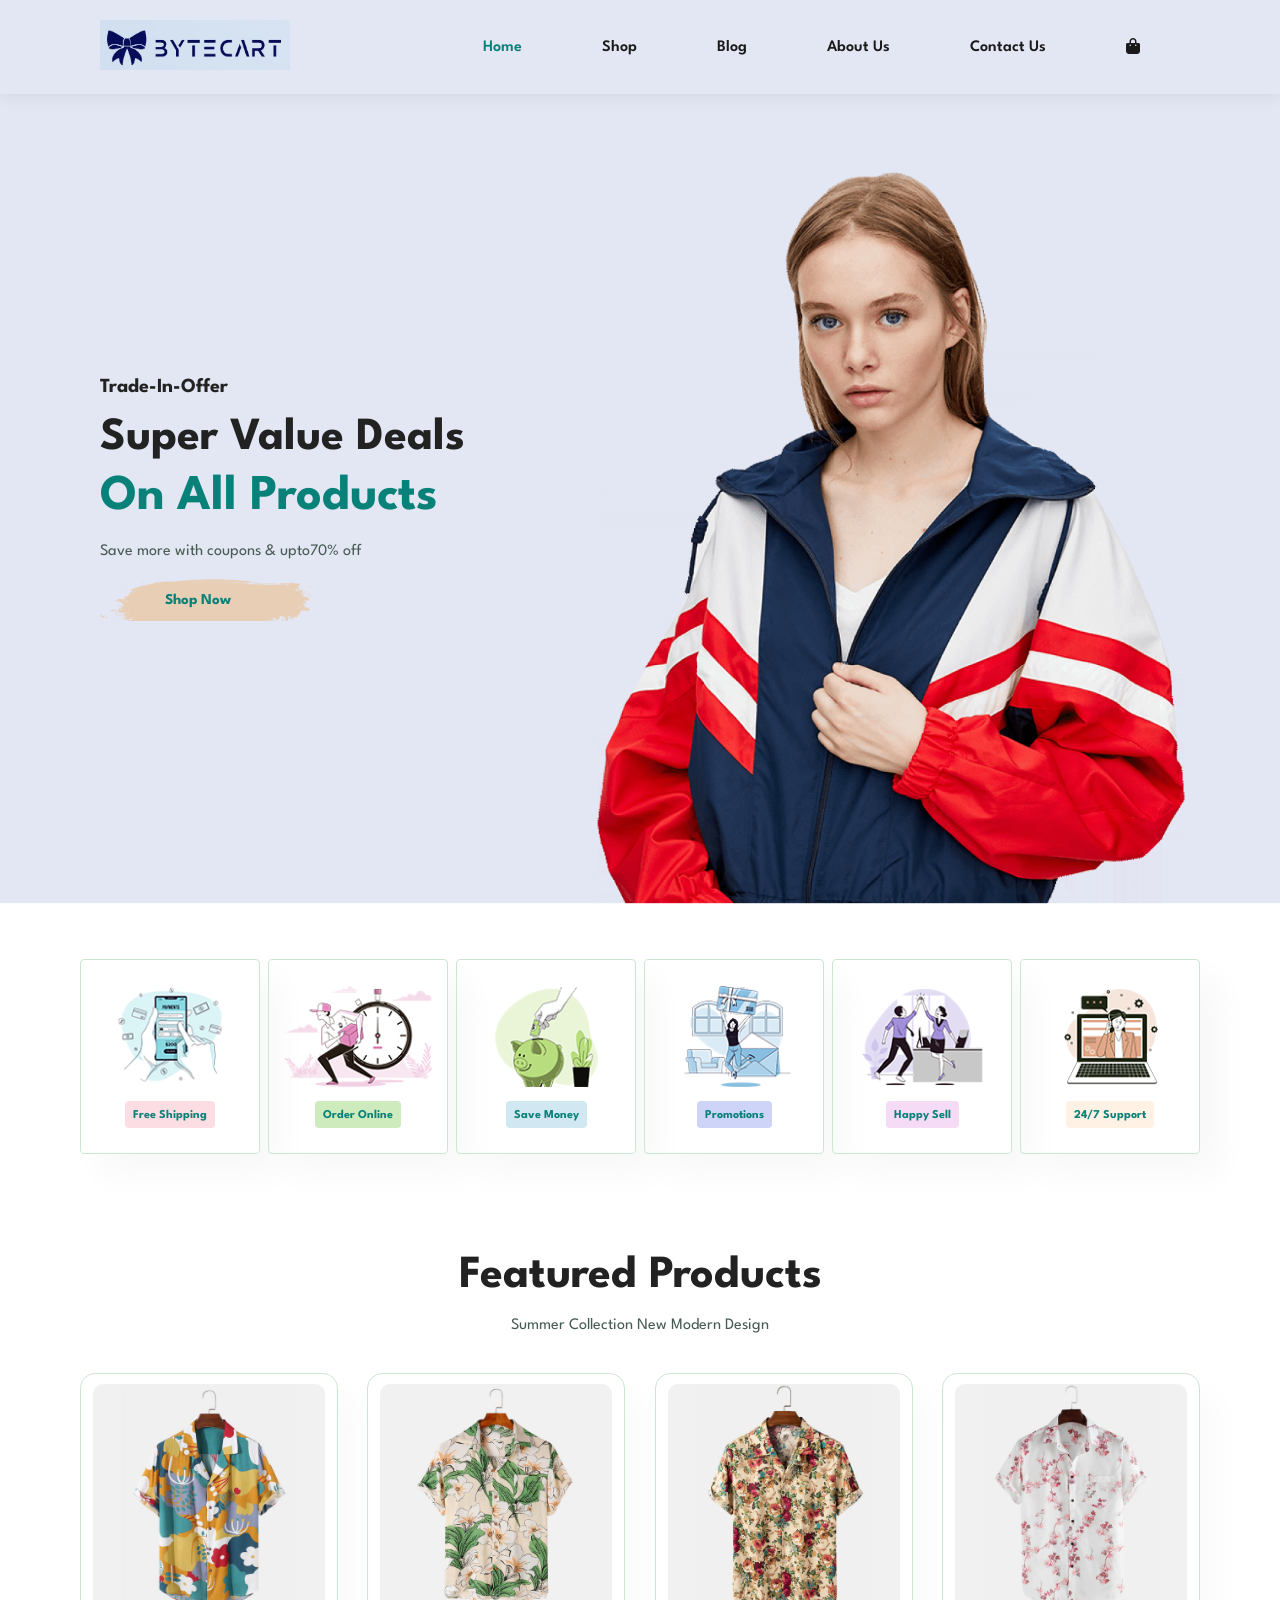
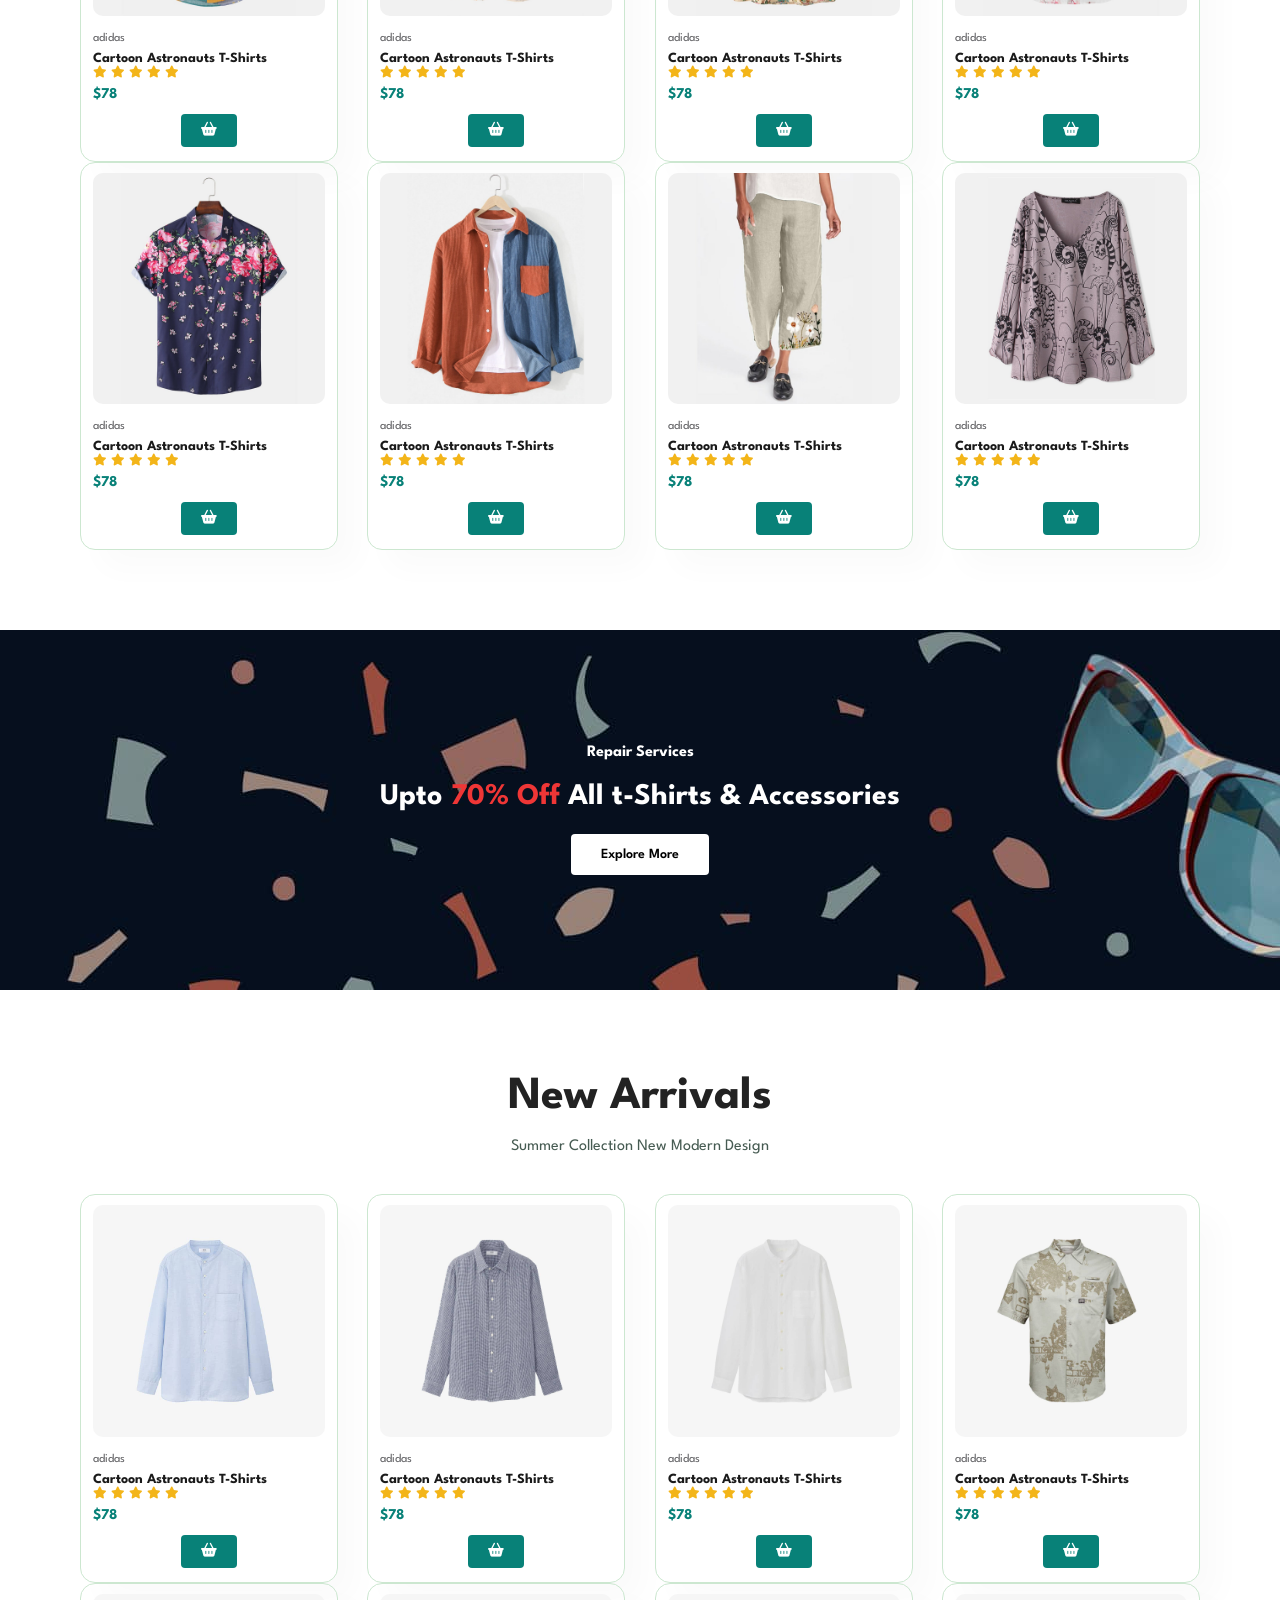
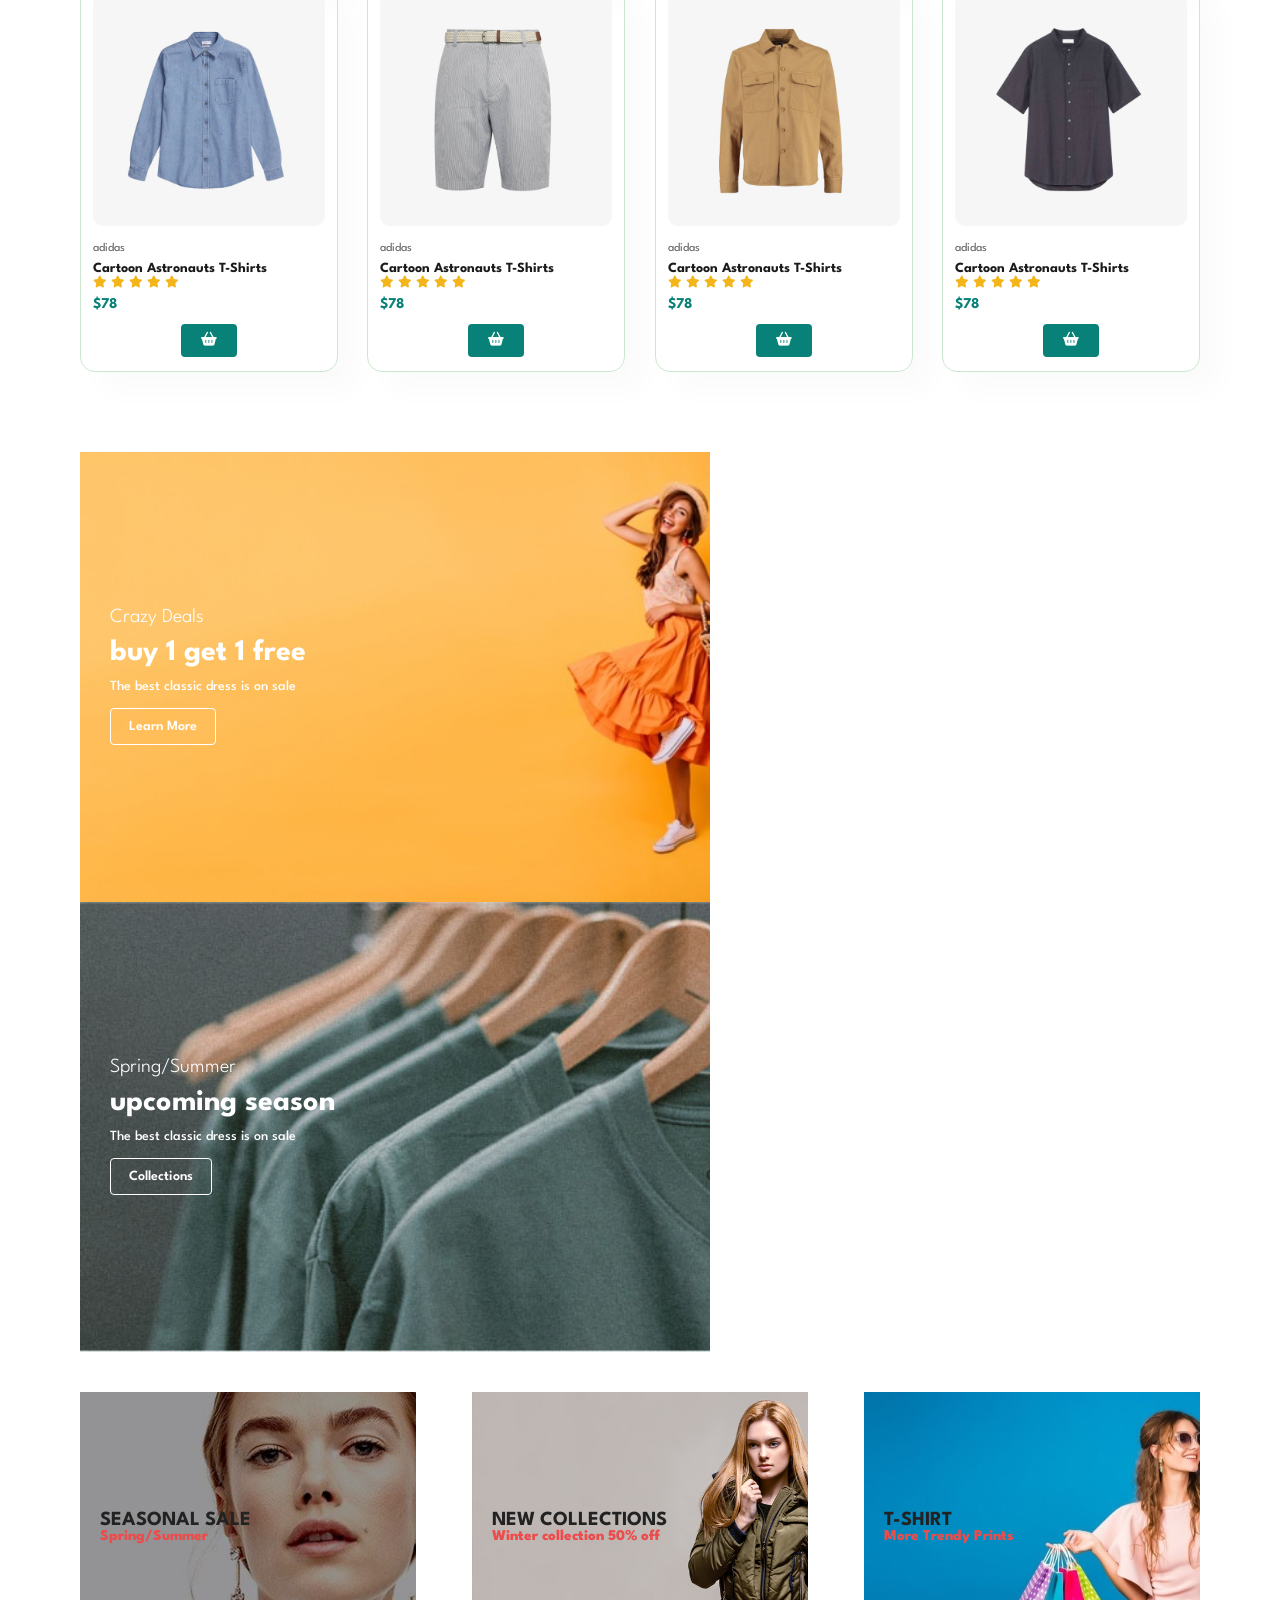
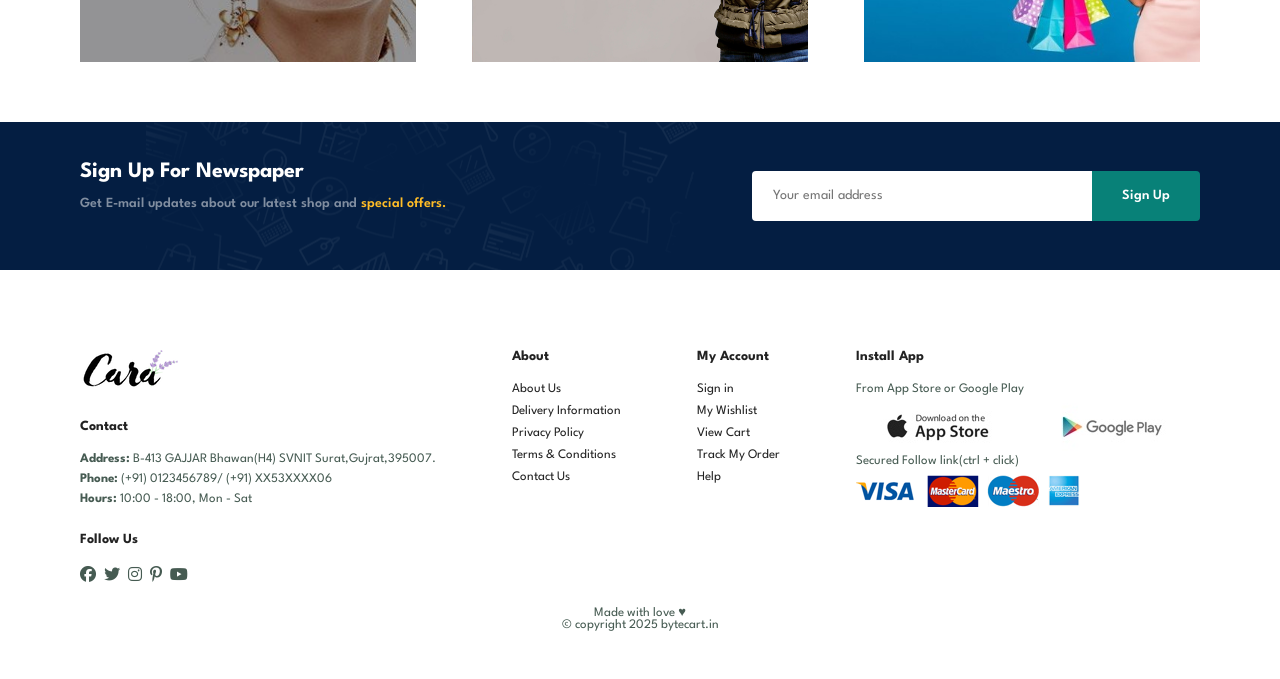
==== commit 4a563973: "jwdjakj" ====
--- a/index.html
+++ b/index.html
@@ -12,7 +12,7 @@
   </head>
   <body>
     <section id="header">
-      <a href="#"><img src="img/logo.png" alt="" /></a>
+      <a href="#"><img src="img/logo.jpg" width="190px" height="50px" alt="" /></a>
 
       <div>
         <ul id="navbar">
@@ -466,7 +466,7 @@
       <div class="copyright">
         <p>Made with love &#9829;
           <br>
-          &#169 copyright 1996-2025 cara.in</p>
+          &#169 copyright 2025 bytecart.in</p>
       </div>
     </footer>
 
--- a/style.css
+++ b/style.css
@@ -505,6 +505,26 @@
   font-size: 16px;
   font-weight: 600;
 }
+#product1 .pro .cart {
+  width: auto; /* Adjust width for button text */
+  height: auto; /* Adjust height for button text */
+  padding: 10px 20px; /* Add padding for better appearance */
+  border-radius: 4px; /* Rounded corners */
+  background-color: #088178; /* Button background color */
+  color: white; /* Button text color */
+  font-weight: 600; /* Bold text */
+  font-size: 14px; /* Font size */
+  border: none; /* Remove border */
+  cursor: pointer; /* Pointer cursor on hover */
+  transition: 0.3s ease; /* Smooth hover effect */
+  position: relative; /* Ensure proper positioning */
+  bottom: 0; /* Adjust position */
+  right: 0; /* Adjust position */
+}
+
+#product1 .pro .cart:hover {
+  background-color: #065f56; /* Darker green on hover */
+}
 
 /* Single Product */
 
